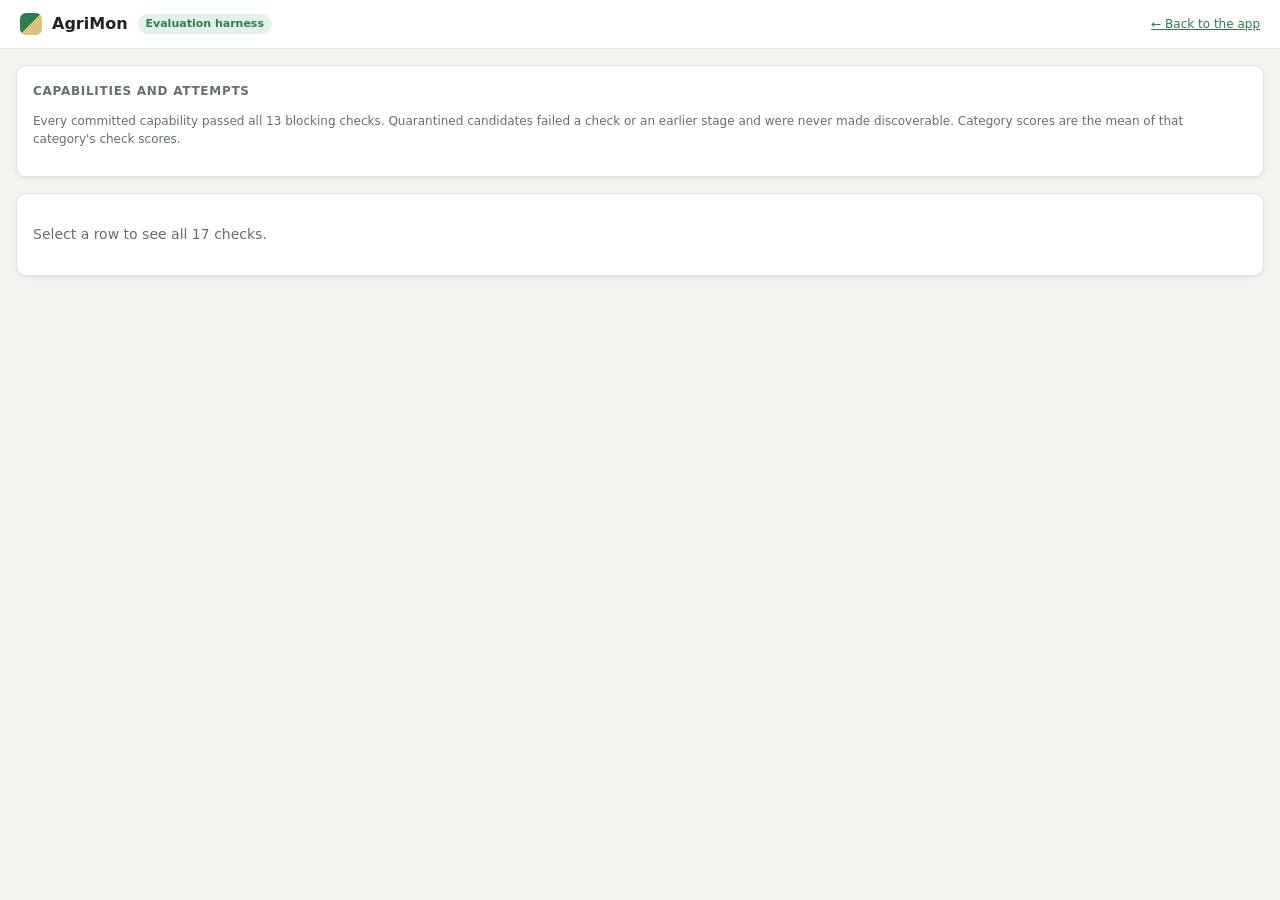
==== web/harness.html @ e56c6867 "Initial version of app created with structured design" ====
<!doctype html>
<html lang="en">
<head>
  <meta charset="utf-8">
  <meta name="viewport" content="width=device-width, initial-scale=1">
  <title>AgriMon · Evaluation harness</title>
  <link rel="stylesheet" href="css/app.css">
  <link rel="stylesheet" href="css/harness.css">
</head>
<body>
  <header class="topbar">
    <div class="brand"><span class="logo" aria-hidden="true"></span>AgriMon <span class="tag">Evaluation harness</span></div>
    <div class="health"><a href="/">← Back to the app</a></div>
  </header>
  <main class="harness">
    <section class="panel">
      <h2>Capabilities and attempts</h2>
      <p class="small muted">Every committed capability passed all 13 blocking checks. Quarantined candidates failed a check or an earlier stage and were never made discoverable. Category scores are the mean of that category's check scores.</p>
      <div class="table-scroll"><table class="matrix" id="matrix"></table></div>
    </section>
    <section class="panel" id="detail">
      <p class="muted">Select a row to see all 17 checks.</p>
    </section>
  </main>
  <script type="module" src="js/harness.js"></script>
</body>
</html>
---- web/css/app.css ----
:root {
  --bg: #f4f5f1;
  --panel: #ffffff;
  --ink: #1d2320;
  --muted: #66706a;
  --line: #e2e5df;
  --soft: #eef1ec;
  --accent: #2f7d4f;
  --accent-soft: #e3f1e8;
  --warn: #a86a00;
  --warn-soft: #fbf0dc;
  --bad: #b3261e;
  --bad-soft: #fbe5e3;
  --info-soft: #e7eef8;
  --radius: 10px;
  --shadow: 0 1px 2px rgba(20, 30, 25, .06), 0 2px 8px rgba(20, 30, 25, .04);
  --mono: ui-monospace, SFMono-Regular, Menlo, Consolas, monospace;
  color-scheme: light;
}
@media (prefers-color-scheme: dark) {
  :root {
    --bg: #121513; --panel: #1b1f1c; --ink: #e7ebe6; --muted: #9aa49d; --line: #2c322e; --soft: #232824;
    --accent: #5dbb85; --accent-soft: #1f3528; --warn: #e0a642; --warn-soft: #3a2e17; --bad: #f08a80;
    --bad-soft: #3c2220; --info-soft: #1f2a38; --shadow: none; color-scheme: dark;
  }
}
* { box-sizing: border-box; }
html, body { margin: 0; }
body { background: var(--bg); color: var(--ink); font: 14px/1.5 system-ui, -apple-system, "Segoe UI", Roboto, sans-serif; }
h2 { font-size: 12px; text-transform: uppercase; letter-spacing: .06em; color: var(--muted); margin: 0 0 10px; font-weight: 600; }
h3 { font-size: 15px; margin: 0 0 6px; }
a { color: var(--accent); }
.muted { color: var(--muted); }
.small { font-size: 12px; }
.sr-only { position: absolute; width: 1px; height: 1px; overflow: hidden; clip: rect(0 0 0 0); }
button { font: inherit; cursor: pointer; }

.topbar { display: flex; align-items: center; justify-content: space-between; padding: 12px 20px; border-bottom: 1px solid var(--line); background: var(--panel); }
.brand { display: flex; align-items: center; gap: 10px; font-weight: 700; font-size: 16px; }
.logo { width: 22px; height: 22px; border-radius: 6px; background: linear-gradient(135deg, #2f7d4f 0 50%, #d9c27a 50% 100%); }
.tag { font-size: 11px; font-weight: 600; padding: 2px 8px; border-radius: 99px; background: var(--accent-soft); color: var(--accent); }
.health { font-size: 12px; color: var(--muted); display: flex; gap: 12px; align-items: center; }
.dot { display: inline-block; width: 8px; height: 8px; border-radius: 50%; margin-right: 6px; vertical-align: middle; }
.dot.ok { background: var(--accent); } .dot.bad { background: var(--bad); } .dot.warn { background: var(--warn); }

.layout { display: grid; grid-template-columns: 290px minmax(420px, 1fr) 400px; gap: 16px; padding: 16px; align-items: start; }
@media (max-width: 1180px) { .layout { grid-template-columns: 1fr; } }
.panel { background: var(--panel); border: 1px solid var(--line); border-radius: var(--radius); box-shadow: var(--shadow); padding: 16px; min-width: 0; }
.panel.left section + section { margin-top: 20px; }
.section-head { display: flex; justify-content: space-between; align-items: baseline; }

.scenes { display: grid; gap: 8px; }
.scene { display: grid; grid-template-columns: 56px 1fr; gap: 10px; padding: 8px; border: 1px solid var(--line); border-radius: 8px; background: none; color: inherit; text-align: left; }
.scene img { width: 56px; height: 56px; object-fit: cover; border-radius: 6px; }
.scene.on { border-color: var(--accent); background: var(--accent-soft); }
.scene .name { font-weight: 600; font-size: 13px; }
.scene .meta { font-size: 11.5px; color: var(--muted); }

.caps { list-style: none; margin: 0; padding: 0; display: grid; gap: 6px; }
.cap { width: 100%; text-align: left; padding: 9px 10px; border: 1px solid var(--line); border-radius: 8px; background: none; color: inherit; }
.cap:hover, .cap.on { border-color: var(--accent); }
.cap .row1 { display: flex; justify-content: space-between; gap: 8px; align-items: center; }
.cap .title { font-weight: 600; font-size: 13px; }
.cap .key { font-family: var(--mono); font-size: 11.5px; color: var(--muted); }
.badge { font-size: 10.5px; font-weight: 700; padding: 1px 7px; border-radius: 99px; white-space: nowrap; }
.badge.new { background: var(--accent); color: #fff; }
.badge.seed { background: var(--soft); color: var(--muted); }
.badge.gen { background: var(--info-soft); color: var(--ink); }
.badge.pass { background: var(--accent-soft); color: var(--accent); }
.badge.fail, .badge.rejected { background: var(--bad-soft); color: var(--bad); }
.badge.warn { background: var(--warn-soft); color: var(--warn); }
.harness-link { display: block; padding: 10px 12px; border-radius: 8px; background: var(--soft); text-decoration: none; font-weight: 600; }
.harness-link .small { display: block; font-weight: 400; }

.ask { display: flex; gap: 8px; }
.ask input { flex: 1; padding: 11px 12px; border: 1px solid var(--line); border-radius: 8px; background: var(--bg); color: var(--ink); font: inherit; }
.ask input:focus { outline: 2px solid var(--accent); outline-offset: -1px; }
.ask button { padding: 0 20px; border: 0; border-radius: 8px; background: var(--accent); color: #fff; font-weight: 600; }
.ask button:disabled { opacity: .5; cursor: progress; }
.examples { display: flex; gap: 6px; align-items: center; margin: 8px 0 14px; flex-wrap: wrap; }
.chip { border: 1px solid var(--line); background: var(--panel); color: var(--ink); border-radius: 99px; padding: 3px 10px; font-size: 12px; }
.chip:hover { border-color: var(--accent); }

.stepper { display: flex; list-style: none; padding: 0; margin: 0; gap: 4px; flex-wrap: wrap; counter-reset: step; }
.stepper li { flex: 1 1 0; min-width: 72px; font-size: 11px; color: var(--muted); padding: 6px 6px 7px; border-radius: 6px; background: var(--soft); text-align: center; line-height: 1.25; }
.stepper li.done { background: var(--accent-soft); color: var(--accent); font-weight: 600; }
.stepper li.active { background: var(--accent); color: #fff; font-weight: 600; animation: pulse 1.2s ease-in-out infinite; }
.stepper li.failed { background: var(--bad-soft); color: var(--bad); font-weight: 600; }
.stepper li.skipped { opacity: .45; text-decoration: line-through; }
@keyframes pulse { 50% { opacity: .75; } }
.status { font-size: 13px; color: var(--muted); margin: 10px 0 14px; min-height: 20px; }

.viz-head { display: flex; justify-content: space-between; align-items: center; margin-bottom: 8px; }
.viz-head h2 { margin: 0; }
.toggle, .tabs { display: inline-flex; background: var(--soft); border-radius: 8px; padding: 3px; }
.toggle button, .tabs button { border: 0; background: none; color: var(--muted); padding: 4px 12px; border-radius: 6px; font-size: 12.5px; font-weight: 600; }
.toggle button.on, .tabs button.on { background: var(--panel); color: var(--ink); box-shadow: var(--shadow); }
.canvas-wrap { position: relative; display: flex; justify-content: center; align-items: center; background: var(--soft); border-radius: 8px; min-height: 420px; padding: 12px; }
.canvas-wrap canvas, .canvas-wrap img { max-width: 100%; border-radius: 4px; image-rendering: pixelated; }
.canvas-wrap img { max-height: 560px; }
.empty { position: absolute; color: var(--muted); }
.tooltip { position: absolute; pointer-events: none; background: var(--ink); color: var(--bg); font-size: 12px; padding: 6px 8px; border-radius: 6px; white-space: nowrap; z-index: 2; }
.legend { display: flex; flex-wrap: wrap; gap: 6px 14px; margin-top: 10px; font-size: 12px; }
.legend span { display: inline-flex; align-items: center; gap: 6px; }
.legend i { width: 14px; height: 14px; border-radius: 3px; border: 1px solid rgba(0,0,0,.15); display: inline-block; }

.tabs { margin-bottom: 14px; }
.tab-body > * + * { margin-top: 14px; }
.card { border: 1px solid var(--line); border-radius: 8px; padding: 12px; }
.card.new { border-color: var(--accent); background: var(--accent-soft); }
.card.failed { border-color: var(--bad); background: var(--bad-soft); }
.kv { display: grid; grid-template-columns: max-content 1fr; gap: 3px 12px; font-size: 12.5px; }
.kv dt { color: var(--muted); } .kv dd { margin: 0; overflow-wrap: anywhere; }
.code { font-family: var(--mono); font-size: 12px; }
.findings, .steps { margin: 0; padding-left: 18px; }
.findings li, .steps li { margin-bottom: 8px; }
.ev { display: inline-block; font-family: var(--mono); font-size: 11px; background: var(--soft); border-radius: 4px; padding: 0 5px; margin: 2px 4px 0 0; }
.steptype { font-size: 10.5px; font-weight: 700; text-transform: uppercase; letter-spacing: .04em; color: var(--accent); margin-right: 6px; }
table.metrics { width: 100%; border-collapse: collapse; font-size: 12.5px; }
table.metrics td { padding: 4px 0; border-bottom: 1px solid var(--line); }
table.metrics td:last-child { text-align: right; font-variant-numeric: tabular-nums; }
.bars { display: grid; gap: 5px; font-size: 12px; }
.bar { display: grid; grid-template-columns: 118px 1fr 40px; align-items: center; gap: 8px; }
.bar .track { display: block; height: 7px; background: var(--soft); border-radius: 99px; overflow: hidden; }
.bar .fill { display: block; height: 100%; background: var(--accent); }
.bar .fill.low { background: var(--warn); }
.bar .fill.bad { background: var(--bad); }
.bar .v { text-align: right; font-variant-numeric: tabular-nums; }
details summary { cursor: pointer; font-weight: 600; font-size: 13px; }
pre.json { max-height: 320px; overflow: auto; background: var(--soft); padding: 10px; border-radius: 6px; font-size: 11px; font-family: var(--mono); }
.swatches { display: flex; flex-wrap: wrap; gap: 4px 12px; font-size: 12px; }
.swatches span { display: inline-flex; gap: 5px; align-items: center; }
.swatches i { width: 12px; height: 12px; border-radius: 3px; display: inline-block; border: 1px solid rgba(0,0,0,.15); }
---- web/css/harness.css ----
.harness { display: grid; gap: 16px; padding: 16px; max-width: 1400px; margin: 0 auto; }
.table-scroll { overflow-x: auto; }
table.matrix, table.checks { width: 100%; border-collapse: collapse; font-size: 12.5px; }
table.matrix th, table.checks th { text-align: left; font-size: 11px; text-transform: uppercase; letter-spacing: .04em; color: var(--muted); font-weight: 600; padding: 6px 8px; border-bottom: 1px solid var(--line); white-space: nowrap; }
table.matrix td, table.checks td { padding: 7px 8px; border-bottom: 1px solid var(--line); vertical-align: top; }
table.matrix tr.row { cursor: pointer; }
table.matrix tr.row:hover, table.matrix tr.row.on { background: var(--soft); }
td.num { text-align: right; font-variant-numeric: tabular-nums; }
td.score { text-align: center; font-variant-numeric: tabular-nums; }
td.score.full { color: var(--accent); } td.score.part { color: var(--warn); } td.score.fail { color: var(--bad); font-weight: 700; }
tr.cat td { background: var(--soft); font-weight: 700; font-size: 12px; }
.res { font-weight: 700; font-size: 11px; padding: 1px 7px; border-radius: 99px; }
.res.pass { background: var(--accent-soft); color: var(--accent); }
.res.fail { background: var(--bad-soft); color: var(--bad); }
.res.warn { background: var(--warn-soft); color: var(--warn); }
.obs { color: var(--muted); max-width: 520px; overflow-wrap: anywhere; }
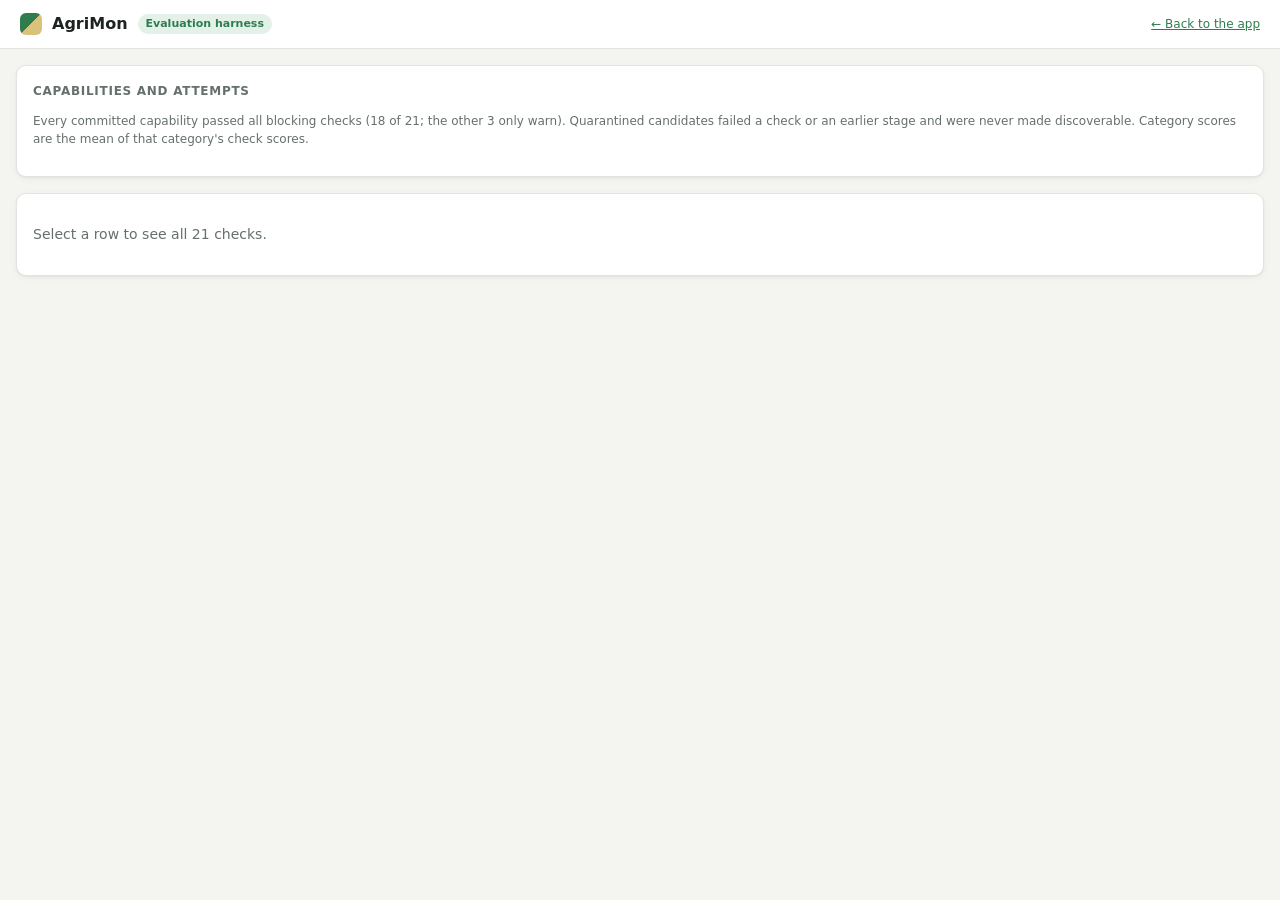
==== commit 9490232b: "Updated application with documentation and README on how to run the app" ====
--- a/web/harness.html
+++ b/web/harness.html
@@ -15,11 +15,11 @@
   <main class="harness">
     <section class="panel">
       <h2>Capabilities and attempts</h2>
-      <p class="small muted">Every committed capability passed all 13 blocking checks. Quarantined candidates failed a check or an earlier stage and were never made discoverable. Category scores are the mean of that category's check scores.</p>
+      <p class="small muted">Every committed capability passed all blocking checks (18 of 21; the other 3 only warn). Quarantined candidates failed a check or an earlier stage and were never made discoverable. Category scores are the mean of that category's check scores.</p>
       <div class="table-scroll"><table class="matrix" id="matrix"></table></div>
     </section>
     <section class="panel" id="detail">
-      <p class="muted">Select a row to see all 17 checks.</p>
+      <p class="muted">Select a row to see all 21 checks.</p>
     </section>
   </main>
   <script type="module" src="js/harness.js"></script>
--- a/web/css/app.css
+++ b/web/css/app.css
@@ -131,3 +131,5 @@
 .swatches { display: flex; flex-wrap: wrap; gap: 4px 12px; font-size: 12px; }
 .swatches span { display: inline-flex; gap: 5px; align-items: center; }
 .swatches i { width: 12px; height: 12px; border-radius: 3px; display: inline-block; border: 1px solid rgba(0,0,0,.15); }
+.legend .gradient { display: inline-flex; align-items: center; gap: 6px; }
+.legend .gradient .bar { width: 160px; height: 12px; border-radius: 3px; border: 1px solid rgba(0,0,0,.15); }
